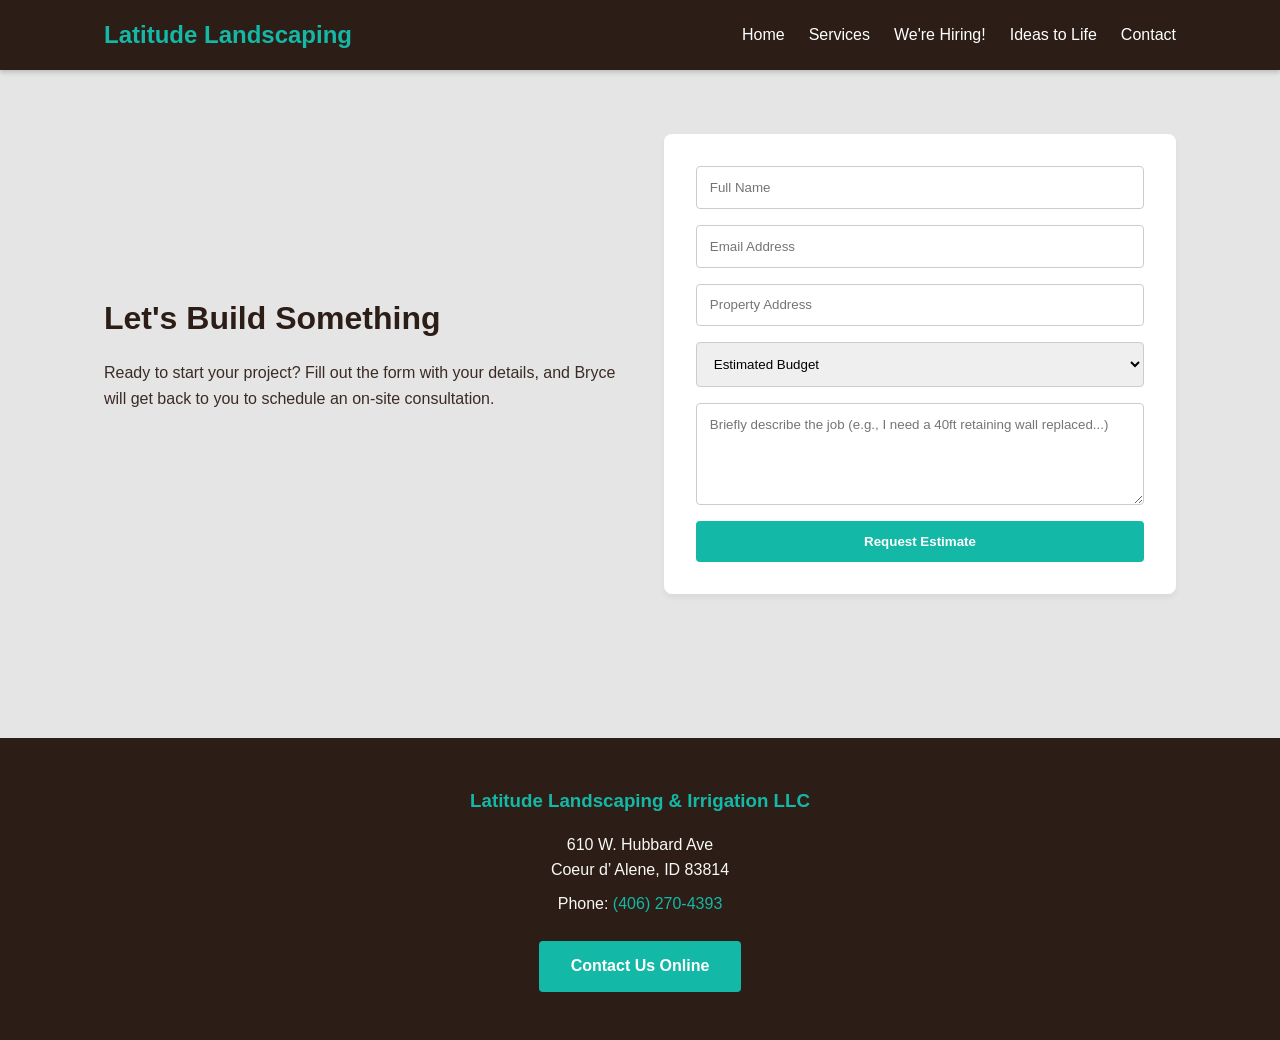
==== contact.html @ a966120d "Add files via upload" ====
<!DOCTYPE html>
<html lang="en">
<head>
    <meta charset="UTF-8">
    <meta name="viewport" content="width=device-width, initial-scale=1.0">
    <title>Contact - Latitude Landscaping</title>
    <link rel="stylesheet" href="style.css">
</head>
<body>
    <header>
        <nav>
            <a href="index.html" class="logo">Latitude Landscaping</a>
            <ul class="nav-links">
                <li><a href="index.html">Home</a></li>
                <li><a href="services.html">Services</a></li>
                <li><a href="hiring.html">We're Hiring!</a></li>
                <li><a href="ideas.html">Ideas to Life</a></li>
                <li><a href="contact.html">Contact</a></li>
            </ul>
        </nav>
    </header>

    <main class="container grid-2">
        <div>
            <h1>Let's Build Something</h1>
            <p>Ready to start your project? Fill out the form with your details, and Bryce will get back to you to schedule an on-site consultation.</p>
        </div>
        <div>
            <!-- Replace YOUR_WEB3FORMS_ACCESS_KEY_HERE with the key from web3forms.com -->
            <form action="https://api.web3forms.com/submit" method="POST">
                <input type="hidden" name="access_key" value="YOUR_WEB3FORMS_ACCESS_KEY_HERE">
                
                <input type="text" name="name" placeholder="Full Name" required>
                <input type="email" name="email" placeholder="Email Address" required>
                <input type="text" name="address" placeholder="Property Address" required>
                
                <select name="budget" required>
                    <option value="" disabled selected>Estimated Budget</option>
                    <option value="Under $5k">Under $5,000</option>
                    <option value="$5k - $15k">$5,000 - $15,000</option>
                    <option value="$15k - $30k">$15,000 - $30,000</option>
                    <option value="$30k+">$30,000+</option>
                </select>

                <textarea name="description" placeholder="Briefly describe the job (e.g., I need a 40ft retaining wall replaced...)" rows="5" required></textarea>
                
                <button type="submit" class="btn">Request Estimate</button>
            </form>
        </div>
    </main>
    <footer>
        <div class="footer-content">
            <h3>Latitude Landscaping & Irrigation LLC</h3>
            <p>610 W. Hubbard Ave<br>Coeur d’ Alene, ID 83814</p>
            <p>Phone: <a href="tel:4062704393">(406) 270-4393</a></p>
            <a href="contact.html" class="btn">Contact Us Online</a>
        </div>
    </footer>
</body>
</html>
---- style.css ----
/* style.css - Master Design File */
* {
    margin: 0;
    padding: 0;
    box-sizing: border-box;
    font-family: 'Segoe UI', Tahoma, Geneva, Verdana, sans-serif;
}

body {
    background-color: #e5e5e5; /* Classic light concrete */
    color: #3b2b25; /* Rich dark brown text */
    line-height: 1.6;
}

/* Sticky Navigation Bar */
header {
    background-color: #2c1e16; /* Very dark brown */
    position: sticky;
    top: 0;
    z-index: 1000;
    box-shadow: 0 2px 5px rgba(0,0,0,0.2);
}

nav {
    display: flex;
    justify-content: space-between;
    align-items: center;
    padding: 1rem 5%;
    max-width: 1200px;
    margin: 0 auto;
}

.logo {
    color: #14b8a6; /* Vibrant Turquoise */
    font-size: 1.5rem;
    font-weight: bold;
    text-decoration: none;
}

.nav-links {
    display: flex;
    list-style: none;
    gap: 1.5rem;
}

.nav-links a {
    color: #ffffff;
    text-decoration: none;
    font-weight: 500;
    transition: color 0.3s ease;
}

.nav-links a:hover {
    color: #14b8a6; /* Turquoise hover accent */
}

/* Layout Classes */
.container {
    max-width: 1200px;
    margin: 0 auto;
    padding: 4rem 5%;
}

.grid-2 {
    display: grid;
    grid-template-columns: 1fr 1fr;
    gap: 3rem;
    align-items: center;
}

/* Typography & Elements */
h1, h2, h3 {
    margin-bottom: 1rem;
    color: #2c1e16; /* Very dark brown */
}

p {
    margin-bottom: 1.5rem;
}

.btn {
    display: inline-block;
    background-color: #14b8a6; /* Turquoise */
    color: white;
    padding: 0.8rem 2rem;
    text-decoration: none;
    border-radius: 4px;
    font-weight: bold;
    border: none;
    cursor: pointer;
    transition: background 0.3s;
}

.btn:hover {
    background-color: #0f766e; /* Darker Turquoise when hovering */
}

/* Forms */
form {
    display: flex;
    flex-direction: column;
    gap: 1rem;
    background: white;
    padding: 2rem;
    border-radius: 8px;
    box-shadow: 0 4px 6px rgba(0,0,0,0.05);
}

input, textarea, select {
    padding: 0.8rem;
    border: 1px solid #ccc;
    border-radius: 4px;
    width: 100%;
}

/* Image Galleries */
.gallery {
    display: grid;
    grid-template-columns: repeat(auto-fit, minmax(300px, 1fr));
    gap: 2rem;
}

.gallery-item img {
    width: 100%;
    border-radius: 8px;
    box-shadow: 0 4px 6px rgba(0,0,0,0.1);
}

/* Mobile Responsiveness */
@media (max-width: 768px) {
    nav {
        flex-direction: column;
        gap: 1rem;
    }
    .nav-links {
        flex-wrap: wrap;
        justify-content: center;
    }
    .grid-2 {
        grid-template-columns: 1fr;
    }
}

/* Footer Design */
footer {
    background-color: #2c1e16; /* Dark brown to match header */
    color: #faf8f5; /* Off-white text */
    text-align: center;
    padding: 3rem 5%;
    margin-top: 5rem;
}

.footer-content {
    max-width: 1200px;
    margin: 0 auto;
}

.footer-content h3 {
    color: #14b8a6; /* Turquoise */
    margin-bottom: 1rem;
}

.footer-content p {
    margin-bottom: 0.5rem;
}

.footer-content a {
    color: #14b8a6; /* Turquoise link for the phone number */
    text-decoration: none;
    transition: color 0.3s ease;
}

.footer-content a:hover {
    color: #c4a47c; /* Earthy accent on hover */
}

.footer-content .btn {
    margin-top: 1rem;
    color: white; /* Keeps button text white */
}
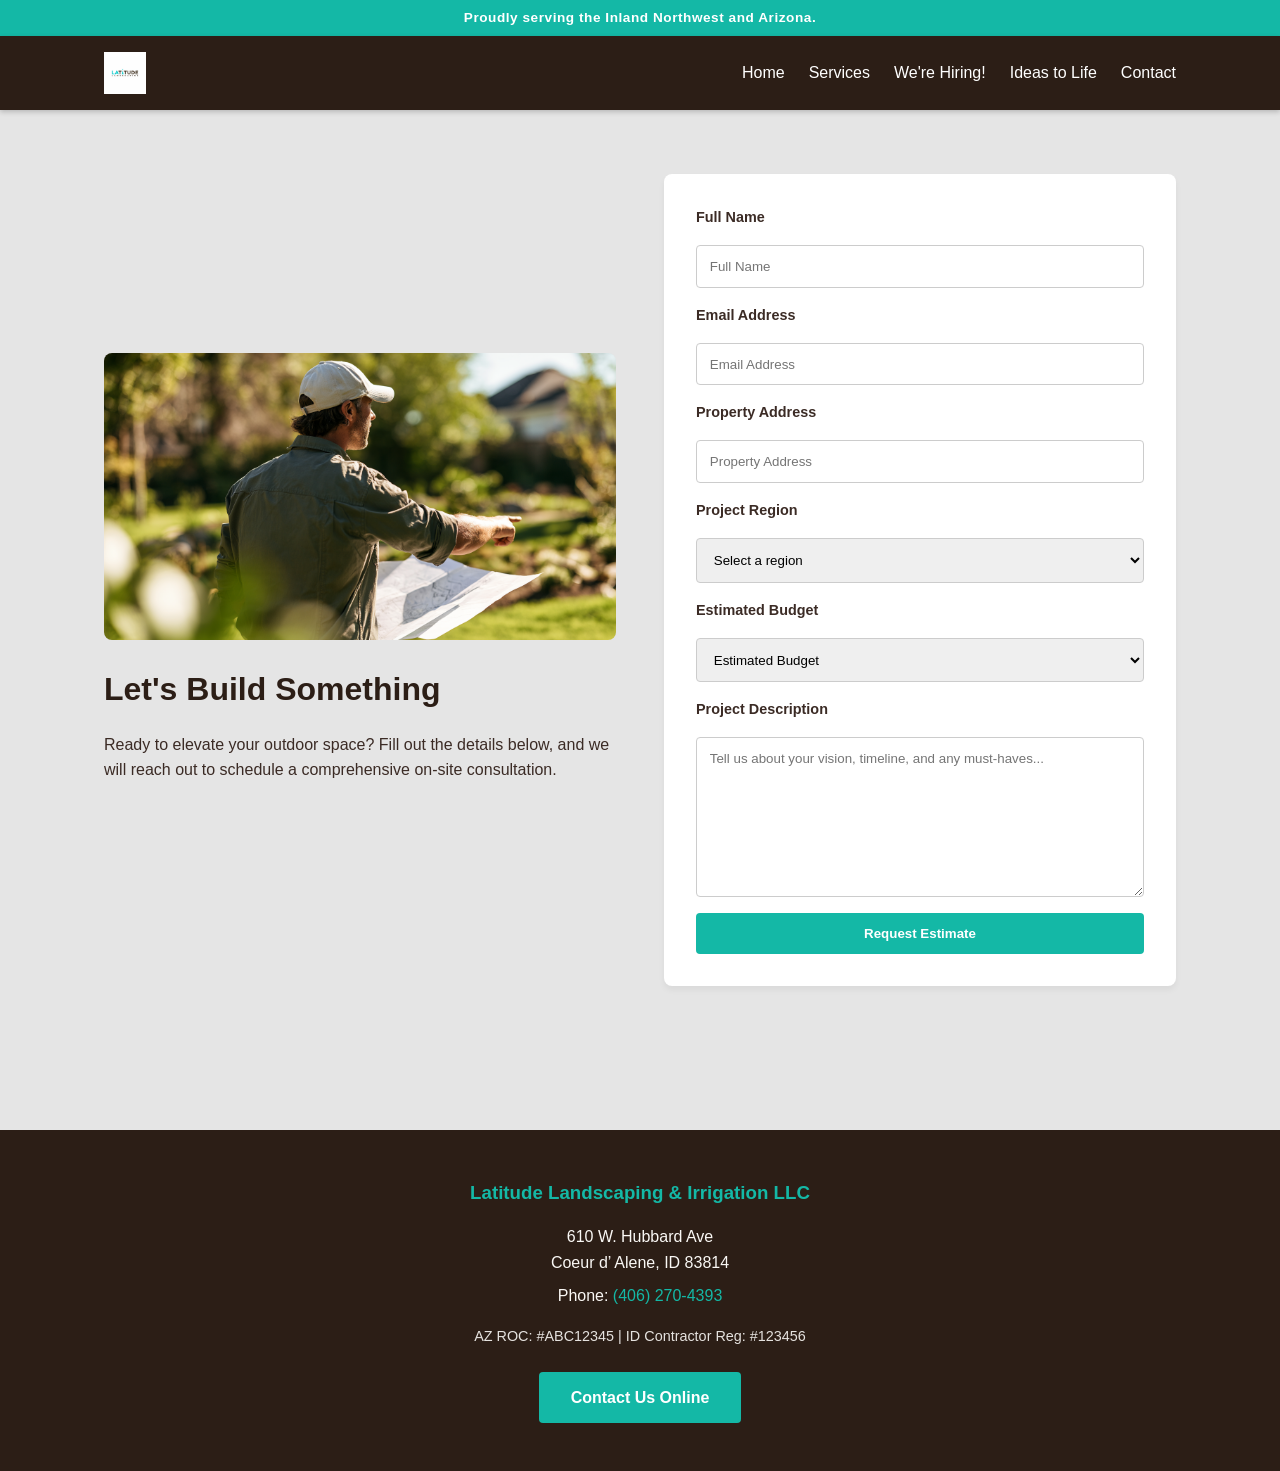
==== commit 214909ee: "Add files via upload" ====
--- a/contact.html
+++ b/contact.html
@@ -7,9 +7,12 @@
     <link rel="stylesheet" href="style.css">
 </head>
 <body>
+    <div class="service-banner">Proudly serving the Inland Northwest and Arizona.</div>
     <header>
         <nav>
-            <a href="index.html" class="logo">Latitude Landscaping</a>
+            <a href="index.html" class="logo">
+                <img src="images/logo.png" alt="Latitude Landscaping &amp; Irrigation" class="logo-img">
+            </a>
             <ul class="nav-links">
                 <li><a href="index.html">Home</a></li>
                 <li><a href="services.html">Services</a></li>
@@ -22,19 +25,32 @@
 
     <main class="container grid-2">
         <div>
+            <img src="images/consultation-header.png" alt="On-site landscaping consultation" class="section-image" style="margin-bottom: 1.5rem;">
             <h1>Let's Build Something</h1>
-            <p>Ready to start your project? Fill out the form with your details, and Bryce will get back to you to schedule an on-site consultation.</p>
+            <p>Ready to elevate your outdoor space? Fill out the details below, and we will reach out to schedule a comprehensive on-site consultation.</p>
         </div>
         <div>
-            <!-- Replace YOUR_WEB3FORMS_ACCESS_KEY_HERE with the key from web3forms.com -->
             <form action="https://api.web3forms.com/submit" method="POST">
                 <input type="hidden" name="access_key" value="YOUR_WEB3FORMS_ACCESS_KEY_HERE">
-                
-                <input type="text" name="name" placeholder="Full Name" required>
-                <input type="email" name="email" placeholder="Email Address" required>
-                <input type="text" name="address" placeholder="Property Address" required>
-                
-                <select name="budget" required>
+
+                <label class="form-label" for="name">Full Name</label>
+                <input id="name" type="text" name="name" placeholder="Full Name" required>
+
+                <label class="form-label" for="email">Email Address</label>
+                <input id="email" type="email" name="email" placeholder="Email Address" required>
+
+                <label class="form-label" for="address">Property Address</label>
+                <input id="address" type="text" name="address" placeholder="Property Address" required>
+
+                <label class="form-label" for="region">Project Region</label>
+                <select id="region" name="region" required>
+                    <option value="" disabled selected>Select a region</option>
+                    <option value="Idaho/Inland Northwest">Idaho/Inland Northwest</option>
+                    <option value="Arizona">Arizona</option>
+                </select>
+
+                <label class="form-label" for="budget">Estimated Budget</label>
+                <select id="budget" name="budget" required>
                     <option value="" disabled selected>Estimated Budget</option>
                     <option value="Under $5k">Under $5,000</option>
                     <option value="$5k - $15k">$5,000 - $15,000</option>
@@ -42,19 +58,22 @@
                     <option value="$30k+">$30,000+</option>
                 </select>
 
-                <textarea name="description" placeholder="Briefly describe the job (e.g., I need a 40ft retaining wall replaced...)" rows="5" required></textarea>
-                
+                <label class="form-label" for="description">Project Description</label>
+                <textarea id="description" name="description" placeholder="Tell us about your vision, timeline, and any must-haves..." rows="8" required></textarea>
+
                 <button type="submit" class="btn">Request Estimate</button>
             </form>
         </div>
     </main>
+
     <footer>
         <div class="footer-content">
-            <h3>Latitude Landscaping & Irrigation LLC</h3>
+            <h3>Latitude Landscaping &amp; Irrigation LLC</h3>
             <p>610 W. Hubbard Ave<br>Coeur d’ Alene, ID 83814</p>
             <p>Phone: <a href="tel:4062704393">(406) 270-4393</a></p>
+            <p class="license-line">AZ ROC: #ABC12345 | ID Contractor Reg: #123456</p>
             <a href="contact.html" class="btn">Contact Us Online</a>
         </div>
     </footer>
 </body>
-</html>+</html>
--- a/style.css
+++ b/style.css
@@ -10,6 +10,16 @@
     background-color: #e5e5e5; /* Classic light concrete */
     color: #3b2b25; /* Rich dark brown text */
     line-height: 1.6;
+}
+
+.service-banner {
+    background-color: #14b8a6;
+    color: #ffffff;
+    text-align: center;
+    font-size: 0.85rem;
+    font-weight: 600;
+    letter-spacing: 0.04em;
+    padding: 0.45rem 1rem;
 }
 
 /* Sticky Navigation Bar */
@@ -35,6 +45,14 @@
     font-size: 1.5rem;
     font-weight: bold;
     text-decoration: none;
+    display: flex;
+    align-items: center;
+}
+
+.logo-img {
+    height: 42px;
+    width: auto;
+    display: block;
 }
 
 .nav-links {
@@ -66,6 +84,69 @@
     grid-template-columns: 1fr 1fr;
     gap: 3rem;
     align-items: center;
+}
+
+.hero {
+    position: relative;
+    min-height: 70vh;
+    display: flex;
+    align-items: center;
+    background-image: url("images/hero-bg.png");
+    background-size: cover;
+    background-position: center;
+}
+
+.hero::before {
+    content: "";
+    position: absolute;
+    inset: 0;
+    background: rgba(44, 30, 22, 0.55);
+}
+
+.hero-inner {
+    position: relative;
+    z-index: 1;
+    max-width: 1200px;
+    margin: 0 auto;
+    padding: 5rem 5%;
+}
+
+.hero h1,
+.hero p {
+    color: #ffffff;
+}
+
+.hero p {
+    max-width: 38rem;
+}
+
+.section-image {
+    width: 100%;
+    border-radius: 8px;
+    display: block;
+    object-fit: cover;
+}
+
+.ba-pair {
+    display: grid;
+    grid-template-columns: 1fr 1fr;
+    gap: 0.75rem;
+}
+
+.ba-pair img {
+    width: 100%;
+    border-radius: 8px;
+}
+
+.form-label {
+    font-weight: 600;
+    font-size: 0.9rem;
+}
+
+.file-hint {
+    font-size: 0.85rem;
+    color: #5c4a43;
+    margin: 0;
 }
 
 /* Typography & Elements */
@@ -113,6 +194,11 @@
     width: 100%;
 }
 
+textarea {
+    min-height: 160px;
+    resize: vertical;
+}
+
 /* Image Galleries */
 .gallery {
     display: grid;
@@ -137,6 +223,9 @@
         justify-content: center;
     }
     .grid-2 {
+        grid-template-columns: 1fr;
+    }
+    .ba-pair {
         grid-template-columns: 1fr;
     }
 }
@@ -164,6 +253,12 @@
     margin-bottom: 0.5rem;
 }
 
+.license-line {
+    margin-top: 1rem;
+    font-size: 0.9rem;
+    opacity: 0.9;
+}
+
 .footer-content a {
     color: #14b8a6; /* Turquoise link for the phone number */
     text-decoration: none;
